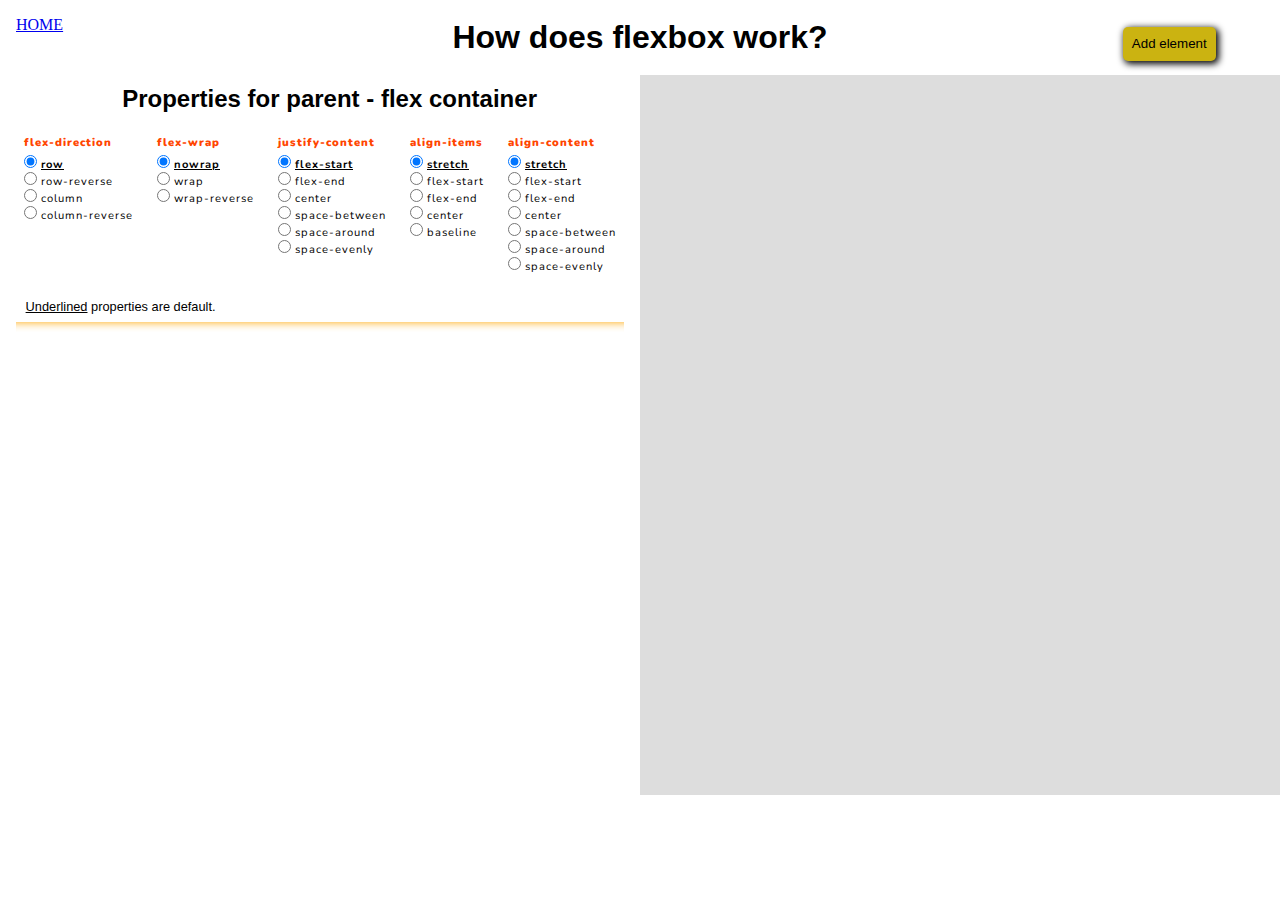
==== flex.html @ adbed306 "Renamed filex and attached main and flex sites" ====
<!DOCTYPE html>
<html lang="en">
  <head>
    <meta charset="UTF-8" />
    <meta name="viewport" content="width=device-width, initial-scale=1.0" />
    <meta http-equiv="X-UA-Compatible" content="ie=edge" />
    <title>Flexbox</title>
    <link
      href="https://fonts.googleapis.com/css?family=Nunito:400,700,900&amp;subset=latin-ext"
      rel="stylesheet"
    />
    <link rel="stylesheet" href="css/flex.css" />
  </head>
  <body>
    <aside class="home"><a href="index.html">HOME</a></aside>
    <main>
      <h1>How does flexbox work?</h1>
      <button class="generator">Add element</button>
      <section class="definition">
        <h2>Properties for parent - flex container</h2>
        <div class="propertiesList">
          <div class="propertie">
            <label class="propertie__name">flex-direction</label>
            <input
              type="radio"
              id="row"
              value="row"
              name="flex-direction"
              checked
            />
            <label for="row">row</label><br />
            <input
              type="radio"
              id="row-reverse"
              value="row-reverse"
              name="flex-direction"
            />
            <label for="row-reverse">row-reverse</label><br />
            <input
              type="radio"
              id="column"
              value="column"
              name="flex-direction"
            />
            <label for="column">column</label><br />
            <input
              type="radio"
              id="column-reverse"
              value="column-reverse"
              name="flex-direction"
            />
            <label for="column-reverse">column-reverse</label>
          </div>
          <div class="propertie">
            <label class="propertie__name">flex-wrap</label>

            <input
              type="radio"
              id="nowrap"
              value="nowrap"
              name="flex-wrap"
              checked
            />
            <label for="nowrap">nowrap</label><br />
            <input type="radio" id="wrap" value="wrap" name="flex-wrap" />
            <label for="wrap">wrap</label><br />
            <input
              type="radio"
              id="wrap-reverse"
              value="wrap-reverse"
              name="flex-wrap"
            />
            <label for="wrap-reverse">wrap-reverse</label>
          </div>
          <div class="propertie">
            <label class="propertie__name">justify-content</label>
            <input
              type="radio"
              id="jc_flex-start"
              value="flex-start"
              name="justifyContent"
              checked
            />
            <label for="jc_flex-start">flex-start</label><br />
            <input
              type="radio"
              id="jc_flex-end"
              value="flex-end"
              name="justifyContent"
            />
            <label for="jc_flex-end">flex-end</label><br />
            <input
              type="radio"
              id="jc_center"
              value="center"
              name="justifyContent"
            />
            <label for="jc_center">center</label><br />
            <input
              type="radio"
              id="jc_space-between"
              value="space-between"
              name="justifyContent"
            />
            <label for="jc_space-between">space-between</label><br />
            <input
              type="radio"
              id="jc_space-around"
              value="space-around"
              name="justifyContent"
            />
            <label for="jc_space-around">space-around</label><br />
            <input
              type="radio"
              id="jc_space-evenly"
              value="space-evenly"
              name="justifyContent"
            />
            <label for="jc_space-evenly">space-evenly</label>
          </div>
          <div class="propertie">
            <label class="propertie__name">align-items</label>
            <input
              type="radio"
              id="ai_stretch"
              value="stretch"
              name="alignItems"
              checked
            />
            <label for="ai_stretch">stretch</label><br />
            <input
              type="radio"
              id="ai_flex-start"
              value="flex-start"
              name="alignItems"
            />
            <label for="ai_flex-start">flex-start</label><br />
            <input
              type="radio"
              id="ai_flex-end"
              value="flex-end"
              name="alignItems"
            />
            <label for="ai_flex-end">flex-end</label><br />
            <input
              type="radio"
              id="ai_center"
              value="center"
              name="alignItems"
            />
            <label for="ai_center">center</label><br />
            <input
              type="radio"
              id="ai_baseline"
              value="baseline"
              name="alignItems"
            />
            <label for="ai_baseline">baseline</label>
          </div>
          <div class="propertie">
            <label class="propertie__name">align-content</label>
            <input
              type="radio"
              id="ac_stretch"
              value="stretch"
              name="alignContent"
              checked
            />
            <label for="ac_stretch">stretch</label><br />
            <input
              type="radio"
              id="ac_flex-start"
              value="flex-start"
              name="alignContent"
            />
            <label for="ac_flex-start">flex-start</label><br />
            <input
              type="radio"
              id="ac_flex-end"
              value="flex-end"
              name="alignContent"
            />
            <label for="ac_flex-end">flex-end</label><br />
            <input
              type="radio"
              id="ac_center"
              value="center"
              name="alignContent"
            />
            <label for="ac_center">center</label><br />
            <input
              type="radio"
              id="ac_space-between"
              value="space-between"
              name="alignContent"
            />
            <label for="ac_space-between">space-between</label><br />
            <input
              type="radio"
              id="ac_space-around"
              value="space-around"
              name="alignContent"
            />
            <label for="ac_space-around">space-around</label><br />
            <input
              type="radio"
              id="ac_space-evenly"
              value="space-evenly"
              name="alignContent"
            />
            <label for="ac_space-evenly">space-evenly</label><br />
          </div>
        </div>
        <p class="default"><span>Underlined</span> properties are default.</p>
        <hr />
      </section>
      <section class="visualization"></section>
    </main>

    <script src="js/flex.js"></script>
  </body>
</html>
---- css/flex.css ----
/* font-family: 'Nunito', sans-serif; */

*,
*::after,
*::before {
  padding: 0;
  margin: 0;
  box-sizing: border-box;
}

main {
  display: flex;
  flex-wrap: wrap;
  font-family: arial, sans-serif;
}

h1,
h2 {
  width: 100%;
  text-align: center;
  margin: 1.5%;
}
.definition,
.visualization {
  width: 50%;
}
.visualization {
  height: 80vh;
}

.home {
  position: absolute;
  margin: 1em;
}

/* =================================
definition block - START
==================================== */

.definition p {
  font-weight: 900;
}

.propertiesList {
  display: flex;
  justify-content: space-evenly;
  flex-wrap: wrap;
  font-size: 0.7em;
  font-family: "Nunito", sans-serif;
  font-weight: normal;
  margin-top: 2em;
  letter-spacing: 1px;
}
.propertie__list {
  list-style: none;
}

.propertie__list li {
  margin-top: 0.4em;
}
.propertie__list li:first-child {
  color: orange;
  font-weight: bold;
}

.definition hr {
  width: 95%;
  margin: 0.5em auto 2em auto;
  height: 10px;
  border: 0;
  box-shadow: 0 10px 10px -10px orange inset;
}

.propertie__name {
  display: block;
  font-weight: 900;
  padding-bottom: 0.4em;
  color: orangered;
}

.propertie label:nth-of-type(2) {
  font-weight: bold;
  text-decoration: underline;
}

.definition .default {
  font-size: 0.8em;
  font-weight: 500;
  padding-left: 2em;
  padding-top: 2em;
}
.definition .default span {
  text-decoration: underline;
}

/* =================================
definition block - END
==================================== */

/* =================================
visualization block - START
==================================== */
.generator {
  position: absolute;
  top: 3%;
  right: 5%;
  background-color: #cbb311;
  border: none;
  padding: 0.7em;
  border-radius: 5px;
  box-shadow: 2px 2px 7px 1px black;
}
.generator:hover {
  cursor: pointer;
}

.visualization {
  background-color: #ddd;
  display: flex;
}

.visualization div {
  min-width: 100px;
  min-height: 100px;
  background-color: orange;
  flex-basis: auto;
  font-size: 4em;
  margin: 0.08em;
  box-shadow: 2px 2px 5px -1px black;
}
.element {
  position: relative;
}

.element .delete {
  position: absolute;
  top: 0;
  right: 0;
  margin: 0.1em;
  height: 18px;
  width: 18px;
  border: none;
  background-color: black;
  border-radius: 50%;
  color: white;
  line-height: 18px;
}

.element p {
  font-size: 0.2em;
  margin-top: 0.3em;
  text-align: center;
}

/* =================================
visualization block - END
==================================== */
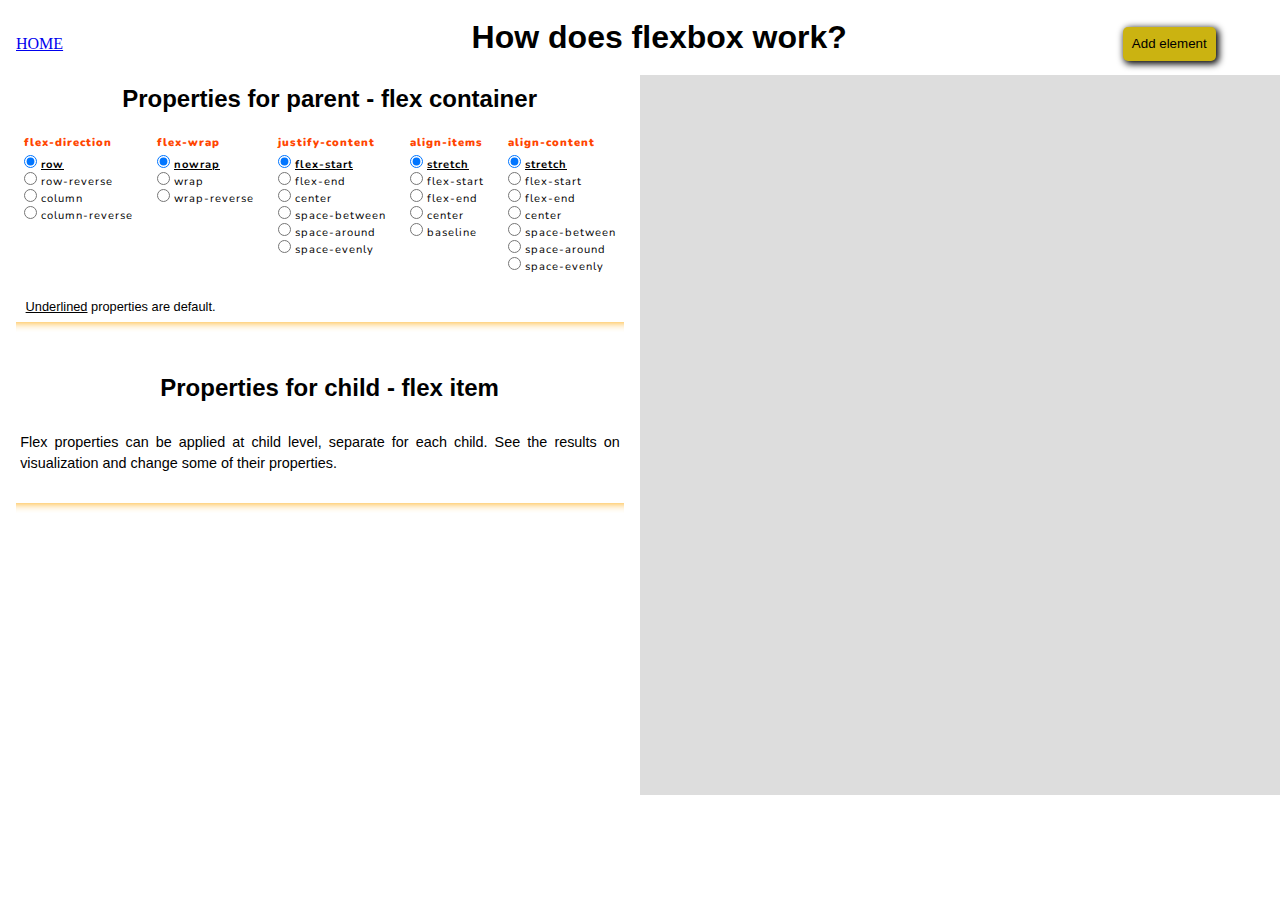
==== commit 86056ed4: "testing flex item properties" ====
--- a/flex.html
+++ b/flex.html
@@ -13,7 +13,7 @@
   </head>
   <body>
     <aside class="home"><a href="index.html">HOME</a></aside>
-    <main>
+    <main class="clearfix">
       <h1>How does flexbox work?</h1>
       <button class="generator">Add element</button>
       <section class="definition">
@@ -214,7 +214,24 @@
         <p class="default"><span>Underlined</span> properties are default.</p>
         <hr />
       </section>
-      <section class="visualization"></section>
+
+      <section class="visualization">
+        <!-- <div class="element">
+          <p>Flex item</p>
+          <input type="text" class="flexOrder" />
+          <button class="delete">x</button>
+        </div> -->
+      </section>
+
+      <section class="definitionSecond">
+        <h2>Properties for child - flex item</h2>
+        <p class="description">
+          Flex properties can be applied at child level, separate for each
+          child. See the results on visualization and change some of their
+          properties.
+        </p>
+        <hr />
+      </section>
     </main>
 
     <script src="js/flex.js"></script>
--- a/css/flex.css
+++ b/css/flex.css
@@ -9,8 +9,6 @@
 }
 
 main {
-  display: flex;
-  flex-wrap: wrap;
   font-family: arial, sans-serif;
 }
 
@@ -20,19 +18,26 @@
   text-align: center;
   margin: 1.5%;
 }
-.definition,
-.visualization {
-  width: 50%;
-}
-.visualization {
-  height: 80vh;
-}
-
 .home {
   position: absolute;
   margin: 1em;
 }
-
+.clearfix::after {
+  content: "";
+  display: table;
+  clear: both;
+}
+
+.definition,
+.definitionSecond {
+  float: left;
+  width: 50%;
+}
+.visualization {
+  height: 80vh;
+  float: right;
+  width: 50%;
+}
 /* =================================
 definition block - START
 ==================================== */
@@ -98,6 +103,28 @@
 ==================================== */
 
 /* =================================
+definition flex item block - START
+==================================== */
+.definitionSecond hr {
+  width: 95%;
+  margin: 0.5em auto 2em auto;
+  height: 10px;
+  border: 0;
+  box-shadow: 0 10px 10px -10px orange inset;
+}
+
+.definitionSecond .description {
+  padding: 1.4em;
+  font-size: 0.9em;
+  text-align: justify;
+  line-height: 1.5em;
+}
+
+/* =================================
+definition block - END
+==================================== */
+
+/* =================================
 visualization block - START
 ==================================== */
 .generator {
@@ -132,6 +159,13 @@
   position: relative;
 }
 
+/* =================================
+visualization block - END
+==================================== */
+
+/* =================================
+Element - START
+==================================== */
 .element .delete {
   position: absolute;
   top: 0;
@@ -152,6 +186,15 @@
   text-align: center;
 }
 
-/* =================================
-visualization block - END
-==================================== */
+/* .element .flexOrder {
+  display: inline;
+  padding-left: 1em;
+  text-align: center;
+  width: 30%;
+  background-color: rgba(255, 99, 71, 0.5);
+  border: none;
+} */
+
+/* =================================
+Element - END
+==================================== */
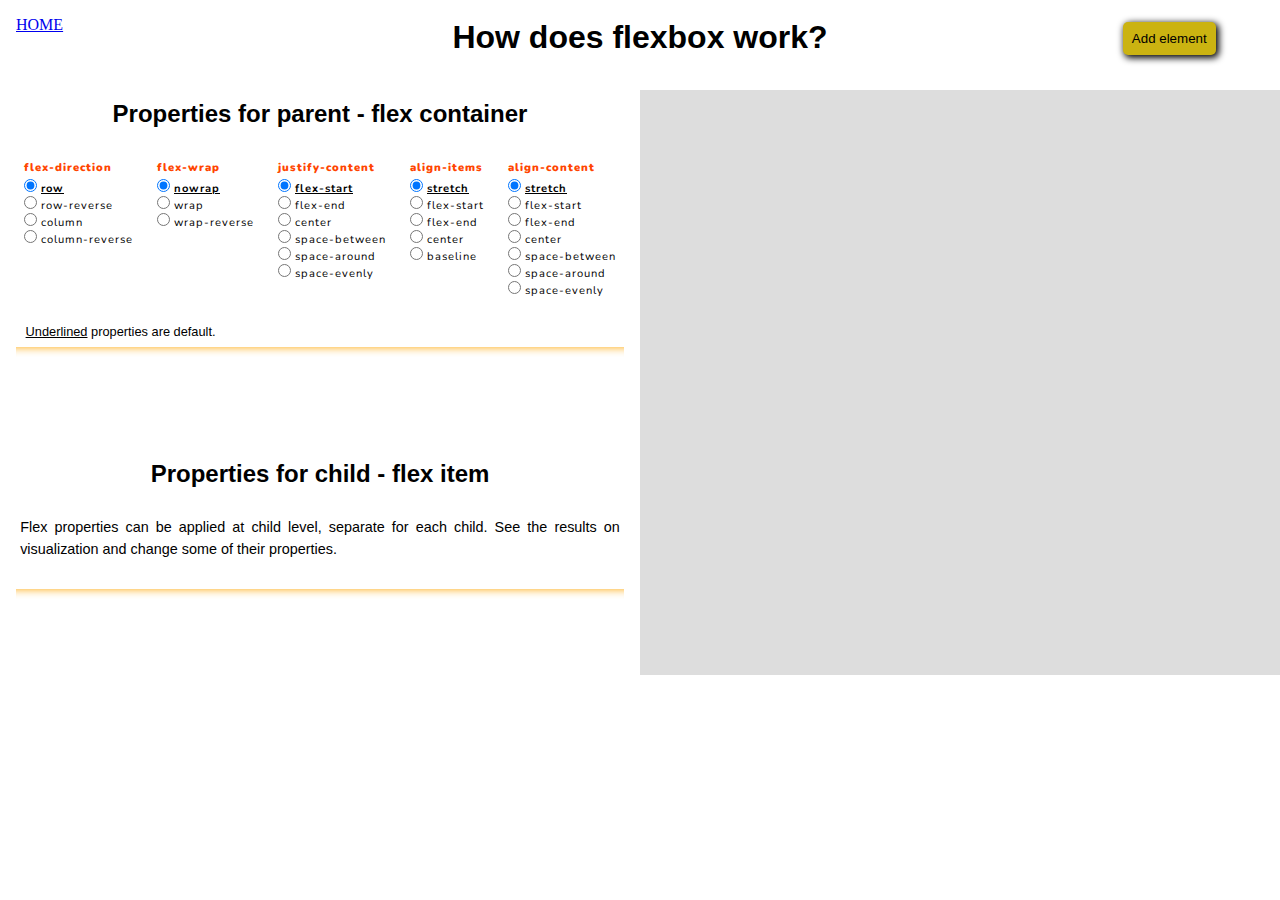
==== commit 451632e5: "Solved problem with visualization" ====
--- a/flex.html
+++ b/flex.html
@@ -13,7 +13,7 @@
   </head>
   <body>
     <aside class="home"><a href="index.html">HOME</a></aside>
-    <main class="clearfix">
+    <main>
       <h1>How does flexbox work?</h1>
       <button class="generator">Add element</button>
       <section class="definition">
--- a/css/flex.css
+++ b/css/flex.css
@@ -8,36 +8,44 @@
   box-sizing: border-box;
 }
 
-main {
-  font-family: arial, sans-serif;
-}
-
 h1,
 h2 {
   width: 100%;
   text-align: center;
-  margin: 1.5%;
+  padding: 1.5%;
 }
 .home {
   position: absolute;
   margin: 1em;
 }
-.clearfix::after {
-  content: "";
-  display: table;
-  clear: both;
+
+main {
+  font-family: arial, sans-serif;
+  overflow-x: auto;
+  position: relative;
+  min-height: 80vh;
 }
 
 .definition,
 .definitionSecond {
-  float: left;
-  width: 50%;
-}
+  width: 50vw;
+  position: absolute;
+  left: 0;
+  top: 10vh;
+}
+
+.definitionSecond {
+  top: 50vh;
+}
+
 .visualization {
-  height: 80vh;
-  float: right;
-  width: 50%;
-}
+  height: 65vh;
+  min-width: 50vw;
+  position: absolute;
+  left: 50vw;
+  top: 10vh;
+}
+
 /* =================================
 definition block - START
 ==================================== */
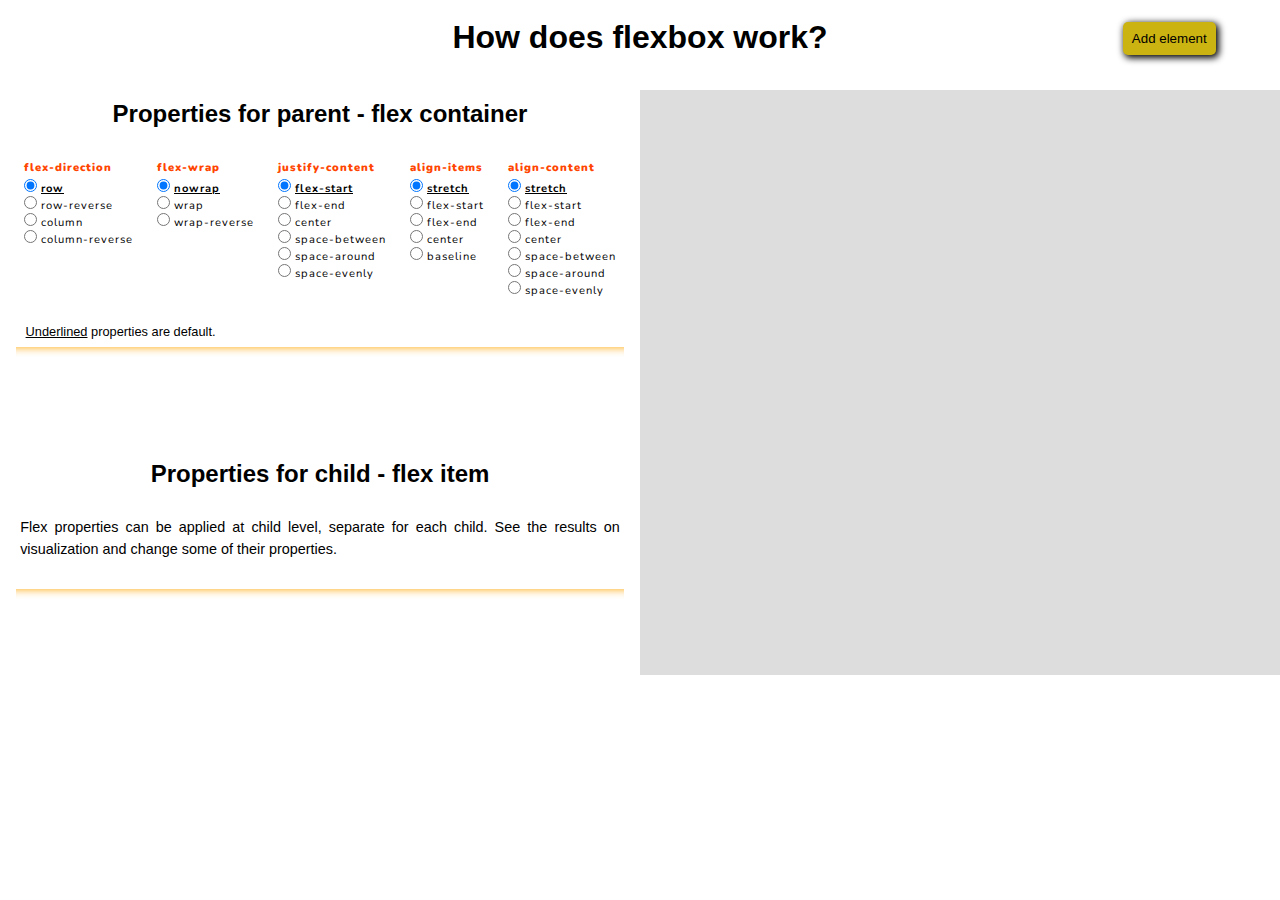
==== commit e1ca0a58: "Added flex item properties, styles and updated readme" ====
--- a/flex.html
+++ b/flex.html
@@ -6,13 +6,21 @@
     <meta http-equiv="X-UA-Compatible" content="ie=edge" />
     <title>Flexbox</title>
     <link
+      rel="stylesheet"
+      href="https://use.fontawesome.com/releases/v5.8.2/css/all.css"
+      integrity="sha384-oS3vJWv+0UjzBfQzYUhtDYW+Pj2yciDJxpsK1OYPAYjqT085Qq/1cq5FLXAZQ7Ay"
+      crossorigin="anonymous"
+    />
+    <link
       href="https://fonts.googleapis.com/css?family=Nunito:400,700,900&amp;subset=latin-ext"
       rel="stylesheet"
     />
     <link rel="stylesheet" href="css/flex.css" />
   </head>
   <body>
-    <aside class="home"><a href="index.html">HOME</a></aside>
+    <aside class="home">
+      <a href="index.html"><i class="fas fa-home"></i></a>
+    </aside>
     <main>
       <h1>How does flexbox work?</h1>
       <button class="generator">Add element</button>
@@ -215,13 +223,7 @@
         <hr />
       </section>
 
-      <section class="visualization">
-        <!-- <div class="element">
-          <p>Flex item</p>
-          <input type="text" class="flexOrder" />
-          <button class="delete">x</button>
-        </div> -->
-      </section>
+      <section class="visualization"></section>
 
       <section class="definitionSecond">
         <h2>Properties for child - flex item</h2>
--- a/css/flex.css
+++ b/css/flex.css
@@ -16,7 +16,11 @@
 }
 .home {
   position: absolute;
-  margin: 1em;
+  top: 0;
+  left: 0;
+  z-index: 1;
+  margin: 0.3em;
+  font-size: 3em;
 }
 
 main {
@@ -155,12 +159,10 @@
 }
 
 .visualization div {
-  min-width: 100px;
+  width: 100px;
   min-height: 100px;
   background-color: orange;
-  flex-basis: auto;
-  font-size: 4em;
-  margin: 0.08em;
+  margin: 0.5em;
   box-shadow: 2px 2px 5px -1px black;
 }
 .element {
@@ -188,20 +190,72 @@
   line-height: 18px;
 }
 
+.element p:first-of-type {
+  font-size: 0.9em;
+  text-align: center;
+  margin-top: 1.2em;
+  width: 100%;
+}
+
 .element p {
-  font-size: 0.2em;
-  margin-top: 0.3em;
+  margin-bottom: 1em;
+  padding-left: 0.5em;
+  width: 50%;
+  position: relative;
+}
+
+.element p input {
+  width: 100%;
+}
+
+.element .orderContainer::after,
+.element .alignSelf::after,
+.element .growContainer::after,
+.element .shrinkContainer::after,
+.element .basisContainer::after {
+  display: block;
+  opacity: 0;
+  transition: 0.3s;
+  position: absolute;
+  background-color: #333;
+  border-radius: 5px;
+  color: white;
+  width: 40px;
+  height: 25px;
+  line-height: 25px;
+  font-size: 0.9em;
   text-align: center;
-}
-
-/* .element .flexOrder {
-  display: inline;
-  padding-left: 1em;
-  text-align: center;
-  width: 30%;
-  background-color: rgba(255, 99, 71, 0.5);
-  border: none;
-} */
+  right: -82%;
+  top: -10%;
+}
+.element .orderContainer::after {
+  content: "order";
+}
+.element .growContainer::after {
+  content: "grow";
+}
+
+.element .shrinkContainer::after {
+  content: "shrink";
+}
+
+.element .basisContainer::after {
+  content: "basis";
+}
+
+.element .alignSelf::after {
+  content: "align-self";
+  width: 80px;
+  top: 120%;
+}
+
+.element .orderContainer:hover::after,
+.element .growContainer:hover::after,
+.element .shrinkContainer:hover::after,
+.element .basisContainer:hover::after,
+.element .alignSelf:hover::after {
+  opacity: 1;
+}
 
 /* =================================
 Element - END
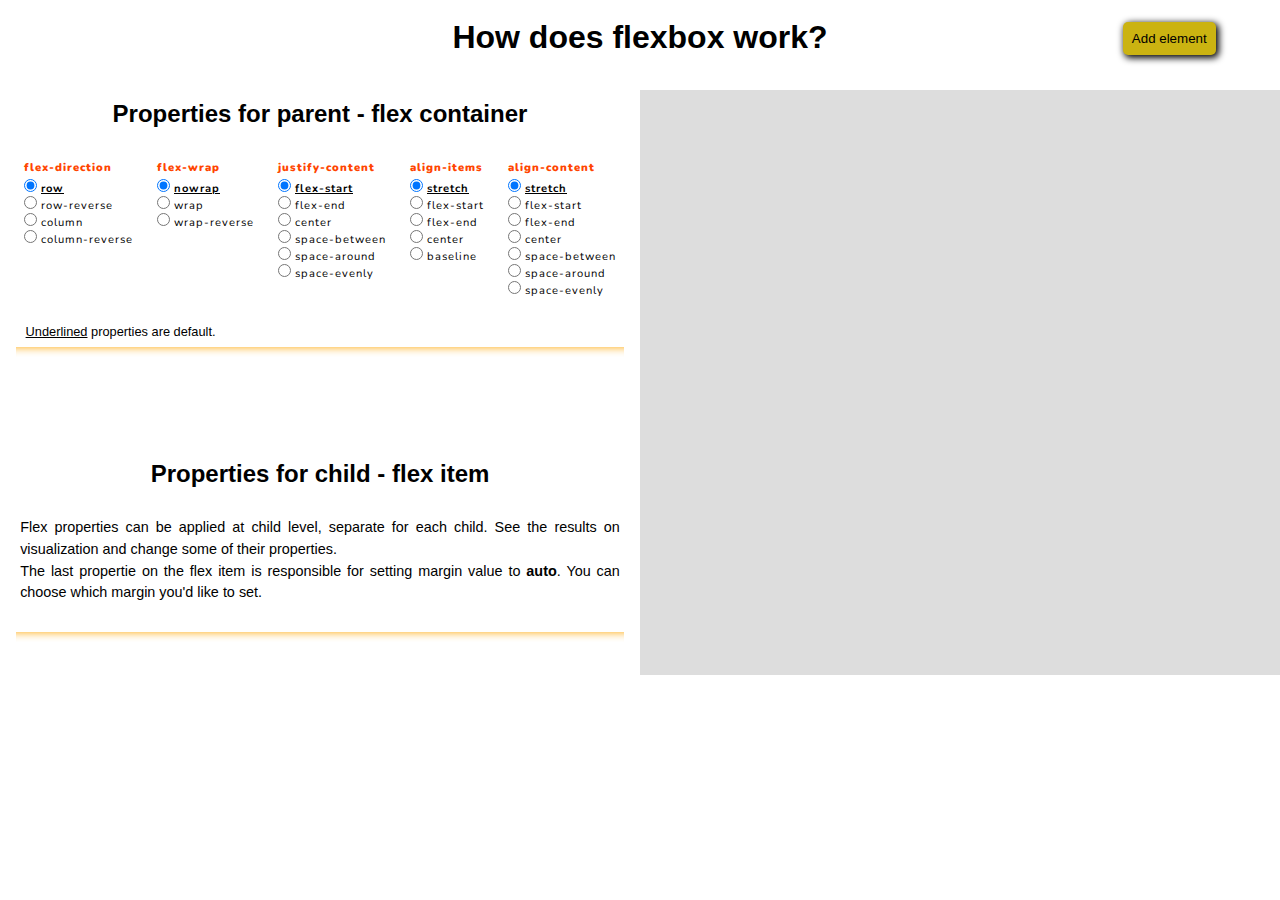
==== commit 775f9e0a: "Added margin feature - not optimalized" ====
--- a/flex.html
+++ b/flex.html
@@ -230,8 +230,12 @@
         <p class="description">
           Flex properties can be applied at child level, separate for each
           child. See the results on visualization and change some of their
-          properties.
+          properties. <br />
+          The last propertie on the flex item is responsible for setting margin
+          value to <strong>auto</strong>. You can choose which margin you'd like
+          to set.
         </p>
+
         <hr />
       </section>
     </main>
--- a/css/flex.css
+++ b/css/flex.css
@@ -160,7 +160,6 @@
 
 .visualization div {
   width: 100px;
-  min-height: 100px;
   background-color: orange;
   margin: 0.5em;
   box-shadow: 2px 2px 5px -1px black;
@@ -205,7 +204,7 @@
 }
 
 .element p input {
-  width: 100%;
+  width: 5vh;
 }
 
 .element .orderContainer::after,
@@ -225,7 +224,7 @@
   line-height: 25px;
   font-size: 0.9em;
   text-align: center;
-  right: -82%;
+  left: 60px;
   top: -10%;
 }
 .element .orderContainer::after {
@@ -244,7 +243,9 @@
 }
 
 .element .alignSelf::after {
+  position: static;
   content: "align-self";
+  margin-top: 2px;
   width: 80px;
   top: 120%;
 }
@@ -257,6 +258,21 @@
   opacity: 1;
 }
 
+.visualization .marginBtn {
+  margin-top: -12px;
+  height: 25px;
+  width: 50px;
+}
+.marginBtn .leftBtn,
+.marginBtn .rightBtn {
+  width: 50%;
+  height: 100%;
+}
+.marginBtn .active {
+  background-color: #666;
+  color: white;
+}
+
 /* =================================
 Element - END
 ==================================== */
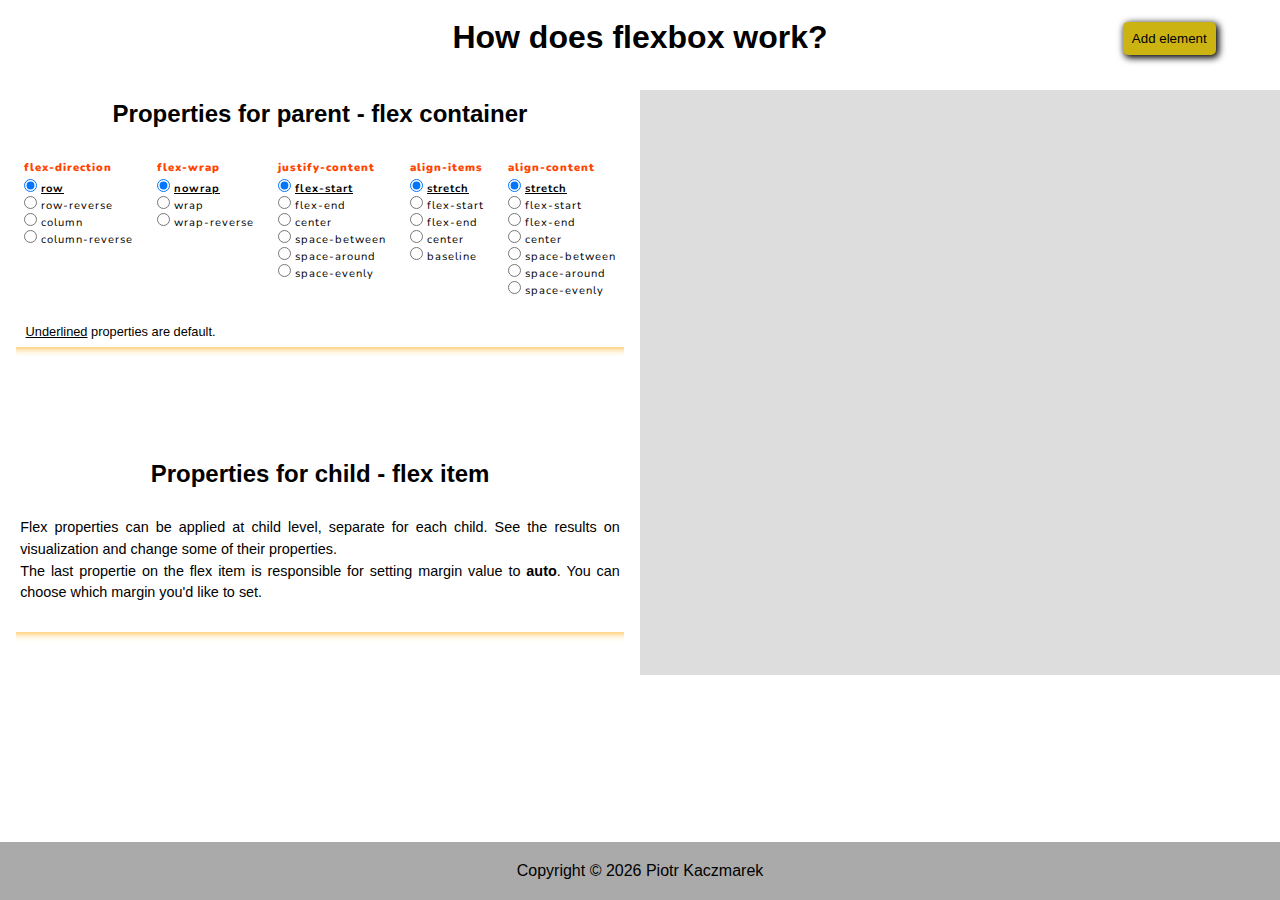
==== commit d4e6bd83: "Child's size added along with footer" ====
--- a/flex.html
+++ b/flex.html
@@ -239,6 +239,9 @@
         <hr />
       </section>
     </main>
+    <footer class="siteFooter">
+      <p>Copyright &copy; <span></span> Piotr Kaczmarek</p>
+    </footer>
 
     <script src="js/flex.js"></script>
   </body>
--- a/css/flex.css
+++ b/css/flex.css
@@ -158,7 +158,7 @@
   display: flex;
 }
 
-.visualization div {
+.visualization .element {
   width: 100px;
   background-color: orange;
   margin: 0.5em;
@@ -259,15 +259,23 @@
 }
 
 .visualization .marginBtn {
-  margin-top: -12px;
   height: 25px;
   width: 50px;
 }
 .marginBtn .leftBtn,
-.marginBtn .rightBtn {
+.marginBtn .rightBtn,
+.marginBtn .topBtn,
+.marginBtn .bottomBtn {
   width: 50%;
   height: 100%;
 }
+
+.marginsWrap {
+  margin-left: 25px;
+  margin-top: -12px;
+  margin-bottom: 12px;
+}
+
 .marginBtn .active {
   background-color: #666;
   color: white;
@@ -276,3 +284,16 @@
 /* =================================
 Element - END
 ==================================== */
+
+.siteFooter {
+  position: fixed;
+  bottom: 0;
+  left: 0;
+  right: 0;
+  height: 3.6em;
+  line-height: 3.6em;
+  font-size: 1em;
+  text-align: center;
+  background-color: #aaa;
+  font-family: arial, sans-serif;
+}
